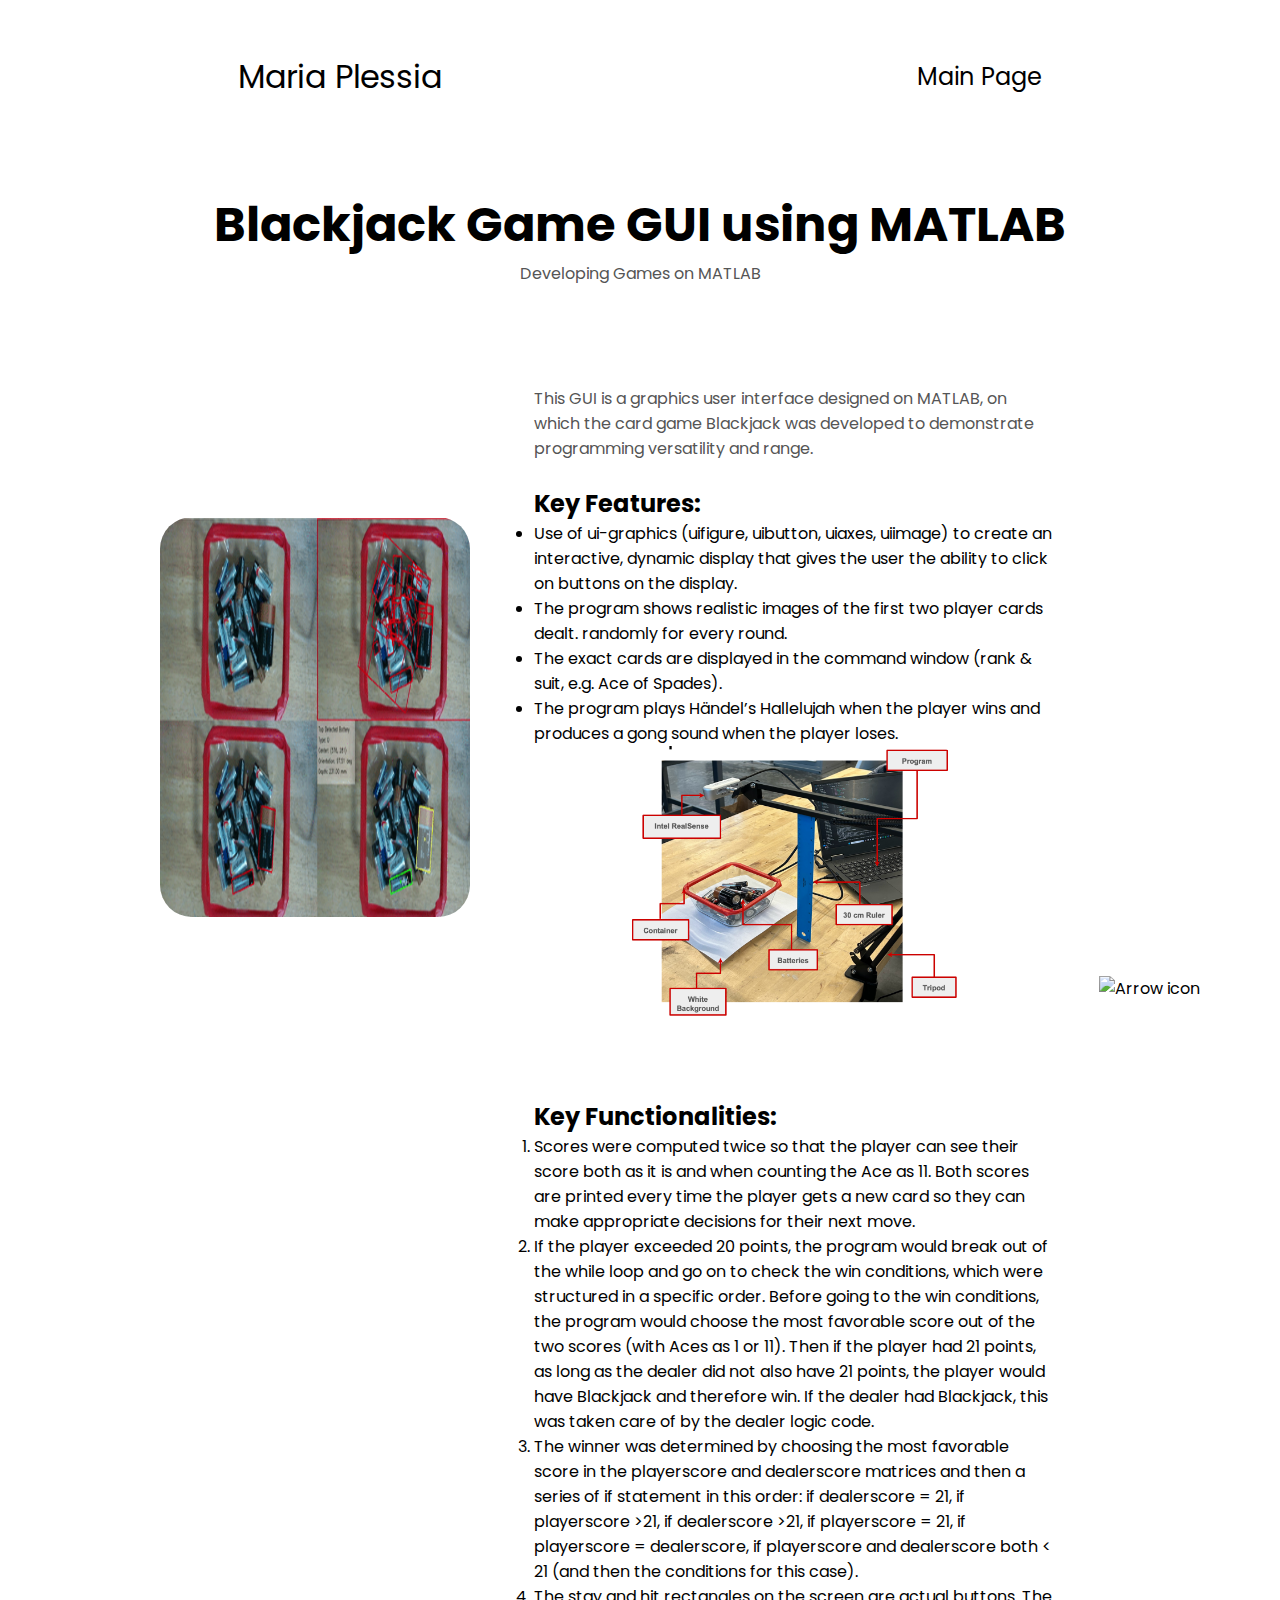
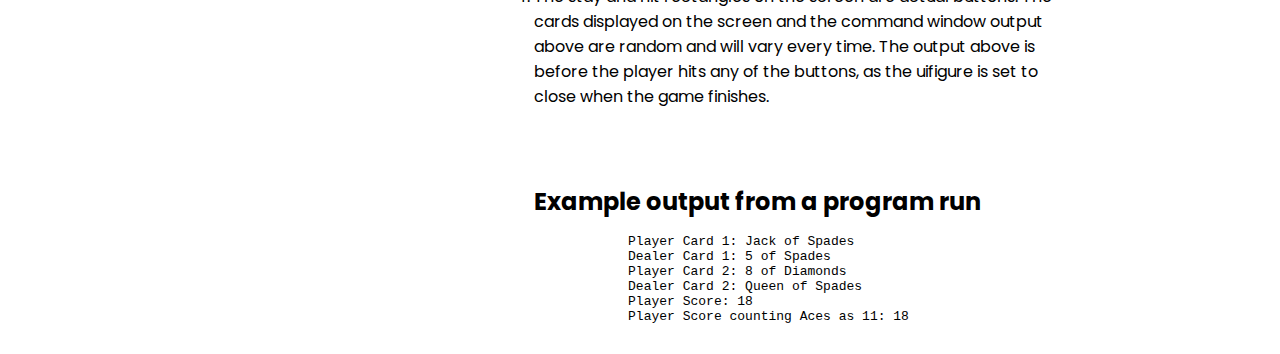
==== battery-detection.html @ 8939429e "Create battery-detection.html" ====
<!DOCTYPE html>
<html lang="en">
<head>
  <meta charset="UTF-8">
  <meta http-equiv="X-UA-Compatible" content="IE=edge" />
    <meta name="viewport" content="width=device-width, initial-scale=1.0" />
    <title>Battery Detection using OpenCV & Python</title>
    <link rel="stylesheet" href="style.css" />
    <link rel="stylesheet" href="mediaqueries.css" />
  </head>
</head>
<body>
  
  <nav id="desktop-nav">
    <div class="logo">Maria Plessia</div>
      <div>
        <ul class="nav-links">
          <a href="index.html">Main Page</a>
        </ul>
      </div>
  </nav>
  
  <section id="about">
      <h1 class="title">Blackjack Game GUI using MATLAB</h1>
      <p class="section__text__p1">Developing Games on MATLAB</p>
      <p><br/><br/><br/><br/></p>


      
      <div class="section-container">
        <div class="section__pic-container">
          <img
            src="./assets/battery-vis.png"
            alt="Battery Detection"
            class="about-pic"
            style="max-width: 100%; height: auto;"
          />
        </div>
        <div class="text-container" style="width: 70%;">
            
            <p>
              This GUI is a graphics user interface designed on MATLAB, on which the card game Blackjack was developed to demonstrate
              programming versatility and range.
              <br/>
              <br/>
            </p>
            
            <h2>Key Features:</h2>
              <ul>
                <li>Use of ui-graphics (uifigure, uibutton,
uiaxes, uiimage) to create an
interactive, dynamic display that
gives the user the ability to click on
buttons on the display.</li>
                <li>The program shows realistic images
of the first two player cards dealt.
randomly for every round.</li>
                <li>The exact cards are displayed in the
command window (rank & suit, e.g.
Ace of Spades).</li>
                <li>The program plays Händel’s
Hallelujah when the player wins and
produces a gong sound when the
player loses.</li>
              </ul>

          <img 
              src="./assets/battery-setup.png"
              alt="Battery Setup"
              class="about-pic method"
              />
          
        </br></br></br>
          <h2>Key Functionalities:</h2>
            <ol>
              <li>Scores were computed twice so that the player can see their score both as it
is and when counting the Ace as 11. Both scores are printed every time the
player gets a new card so they can make appropriate decisions for their next
move.</li>
              <li>If the player exceeded 20 points, the program would break out of the while
loop and go on to check the win conditions, which were structured in a
specific order. Before going to the win conditions, the program would choose
the most favorable score out of the two scores (with Aces as 1 or 11). Then if
the player had 21 points, as long as the dealer did not also have 21 points, the
player would have Blackjack and therefore win. If the dealer had Blackjack,
this was taken care of by the dealer logic code. </li>
              <li>The winner was determined by choosing the most favorable score in the
playerscore and dealerscore matrices and then a series of if statement in this
order: if dealerscore = 21, if playerscore >21, if dealerscore >21, if playerscore
= 21, if playerscore = dealerscore, if playerscore and dealerscore both < 21
(and then the conditions for this case).</li>
              <li>The stay and hit rectangles on the screen are
actual buttons. The cards displayed on the screen
and the command window output above are
random and will vary every time. The output above
is before the player hits any of the buttons, as the
uifigure is set to close when the game finishes.</li>
              </ol>

          </br></br></br>

          <h2>Example output from a program run</h2>
          <pre>
          <code>
            Player Card 1: Jack of Spades
            Dealer Card 1: 5 of Spades
            Player Card 2: 8 of Diamonds
            Dealer Card 2: Queen of Spades
            Player Score: 18
            Player Score counting Aces as 11: 18
          </code>
           </pre>
            
        
        </div>

        </br></br></br>
        </br></br></br>
        
      </div>
      <img
        src="./assets/arrow.png"
        alt="Arrow icon"
        class="icon arrow"
        onclick="location.href='./#details'"
      />
    </section>

</body>
</html>
---- style.css ----
/* GENERAL */

@import url("https://fonts.googleapis.com/css2?family=Poppins:wght@300;400;500;600&display=swap");

* {
  margin: 0;
  padding: 0;
}

body {
  font-family: "Poppins", sans-serif;
}

html {
  scroll-behavior: smooth;
}

p {
  color: rgb(85, 85, 85);
}

/* TRANSITION */

a,
.btn {
  transition: all 300ms ease;
}

/* DESKTOP NAV */

nav,
.nav-links {
  display: flex;
}

nav {
  justify-content: space-around;
  align-items: center;
  height: 17vh;
}

.nav-links {
  gap: 2rem;
  list-style: none;
  font-size: 1.5rem;
}

a {
  color: black;
  text-decoration: none;
  text-decoration-color: white;
}

a:hover {
  color: grey;
  text-decoration: underline;
  text-underline-offset: 1rem;
  text-decoration-color: rgb(181, 181, 181);
}

.logo {
  font-size: 2rem;
}

.logo:hover {
  cursor: default;
}

/* HAMBURGER MENU */

#hamburger-nav {
  display: none;
}

.hamburger-menu {
  position: relative;
  display: inline-block;
}

.hamburger-icon {
  display: flex;
  flex-direction: column;
  justify-content: space-between;
  height: 24px;
  width: 30px;
  cursor: pointer;
}

.hamburger-icon span {
  width: 100%;
  height: 2px;
  background-color: black;
  transition: all 0.3 ease-in-out;
}

.menu-links {
  position: absolute;
  top: 100%;
  right: 0;
  background-color: white;
  width: fit-content;
  max-height: 0;
  overflow: hidden;
  transition: all 0.3 ease-in-out;
}

.menu-links a {
  display: block;
  padding: 10px;
  text-align: center;
  font-size: 1.5rem;
  color: black;
  text-decoration: none;
  transition: all 0.3 ease-in-out;
}

.menu-links li {
  list-style: none;
}

.menu-links.open {
  max-height: 300px;
}

.hamburger-icon.open span:first-child {
  transform: rotate(45deg) translate(10px, 5px);
}

.hamburger-icon.open span:nth-child(2) {
  opacity: 0;
}

.hamburger-icon.open span:last-child {
  transform: rotate(-45deg) translate(10px, -5px);
}

.hamburger-icon span:first-child {
  transform: none;
}

.hamburger-icon span:first-child {
  opacity: 1;
}

.hamburger-icon span:first-child {
  transform: none;
}

/* SECTIONS */

section {
  padding-top: 4vh;
  height: 96vh;
  margin: 0 10rem;
  box-sizing: border-box;
  min-height: fit-content;
}

.section-container {
  display: flex;
}

/* PROFILE SECTION */

#profile {
  display: flex;
  justify-content: center;
  gap: 5rem;
  height: 80vh;
}

.section__pic-container {
  display: flex;
  height: 400px;
  width: 400px;
  margin: auto 0;
}

.section__text {
  align-self: center;
  text-align: center;
}

.section__text p {
  font-weight: 600;
}

.section__text__p1 {
  text-align: center;
}

.section__text__p2 {
  font-size: 1.75rem;
  margin-bottom: 1rem;
}

.title {
  font-size: 3rem;
  text-align: center;
}

.part-title {
  font-size: 2rem;
  text-align: center;
}

#socials-container {
  display: flex;
  justify-content: center;
  margin-top: 1rem;
  gap: 1rem;
}

/* ICONS */

.icon {
  cursor: pointer;
  height: 2rem;
}

/* BUTTONS */

.btn-container {
  display: flex;
  justify-content: center;
  gap: 1rem;
}

.btn {
  font-weight: 600;
  transition: all 300ms ease;
  padding: 1rem;
  width: 8rem;
  border-radius: 2rem;
}

.btn-color-1,
.btn-color-2 {
  border: rgb(53, 53, 53) 0.1rem solid;
}

.btn-color-1:hover,
.btn-color-2:hover {
  cursor: pointer;
}

.btn-color-1,
.btn-color-2:hover {
  background: rgb(53, 53, 53);
  color: white;
}

.btn-color-1:hover {
  background: rgb(0, 0, 0);
}

.btn-color-2 {
  background: none;
}

.btn-color-2:hover {
  border: rgb(255, 255, 255) 0.1rem solid;
}

.btn-container {
  gap: 1rem;
}

/* ABOUT SECTION */

#about {
  position: relative;
}

.about-containers {
  gap: 2rem;
  margin-bottom: 2rem;
  margin-top: 2rem;
}

.about-details-container {
  justify-content: center;
  flex-direction: column;
}

.about-containers,
.about-details-container {
  display: flex;
}

.about-pic {
  border-radius: 2rem;
}

.arrow {
  position: absolute;
  right: -5rem;
  bottom: 2.5rem;
}

.details-container {
  padding: 1.5rem;
  flex: 1;
  background: white;
  border-radius: 2rem;
  border: rgb(53, 53, 53) 0.1rem solid;
  border-color: rgb(163, 163, 163);
  text-align: center;
}

.section-container {
  gap: 4rem;
  height: 80%;
}

.section__pic-container {
  height: 400px;
  width: 400px;
  margin: auto 0;
}

/* EXPERIENCE SECTION */

#experience {
  position: relative;
}

.experience-sub-title {
  color: rgb(85, 85, 85);
  font-weight: 600;
  font-size: 1.75rem;
  margin-bottom: 2rem;
}

.experience-details-container {
  display: flex;
  justify-content: center;
  flex-direction: column;
}

.article-container {
  display: flex;
  text-align: initial;
  flex-wrap: wrap;
  flex-direction: row;
  gap: 2.5rem;
  justify-content: space-around;
}

article {
  display: flex;
  width: 10rem;
  justify-content: space-around;
  gap: 0.5rem;
}

article .icon {
  cursor: default;
}

/* PROJECTS SECTION */

#projects {
  position: relative;
}

.color-container {
  border-color: rgb(163, 163, 163);
  background: rgb(250, 250, 250);
}

.project-img {
  border-radius: 2rem;
  width: 90%;
  height: 90%;
}

.project-title {
  margin: 1rem;
  color: black;
}

.project-btn {
  color: black;
  border-color: rgb(163, 163, 163);
}

/* CONTACT */

#contact {
  display: flex;
  justify-content: center;
  flex-direction: column;
  height: 70vh;
}

.contact-info-upper-container {
  display: flex;
  justify-content: center;
  border-radius: 2rem;
  border: rgb(53, 53, 53) 0.1rem solid;
  border-color: rgb(163, 163, 163);
  background: (250, 250, 250);
  margin: 2rem auto;
  padding: 0.5rem;
}

.contact-info-container {
  display: flex;
  align-items: center;
  justify-content: center;
  gap: 0.5rem;
  margin: 1rem;
}

.contact-info-container p {
  font-size: larger;
}

.contact-icon {
  cursor: default;
}

.email-icon {
  height: 2.5rem;
}

.about-pic.method {
  display: block;
  margin: 0 auto;
  max-width: 340px; 
}

/* FOOTER SECTION */

footer {
  height: 26vh;
  margin: 0 1rem;
}

footer p {
  text-align: center;
}


/* Projects */

  .img-container {
    display: flex;
    justify-content: center;
    align-items: center;
    height: 300px; /* Adjust the height as needed */
  }
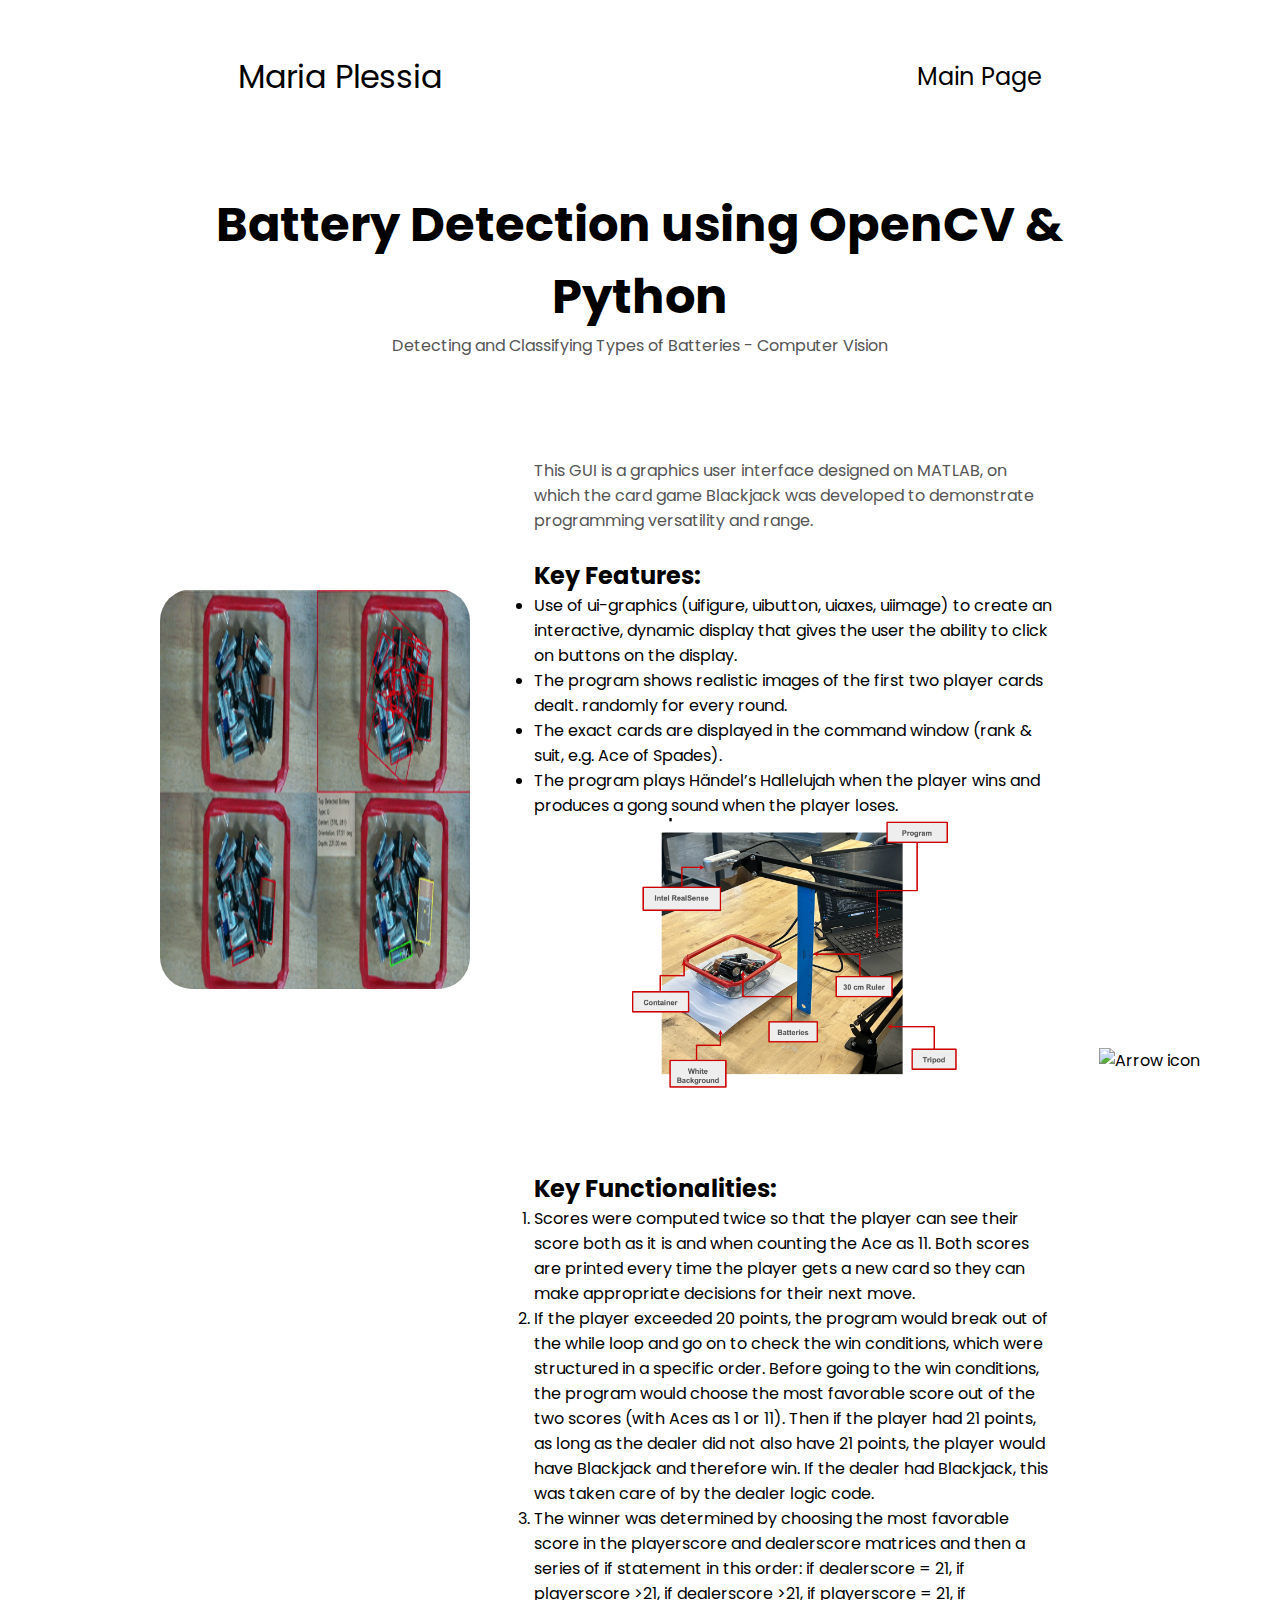
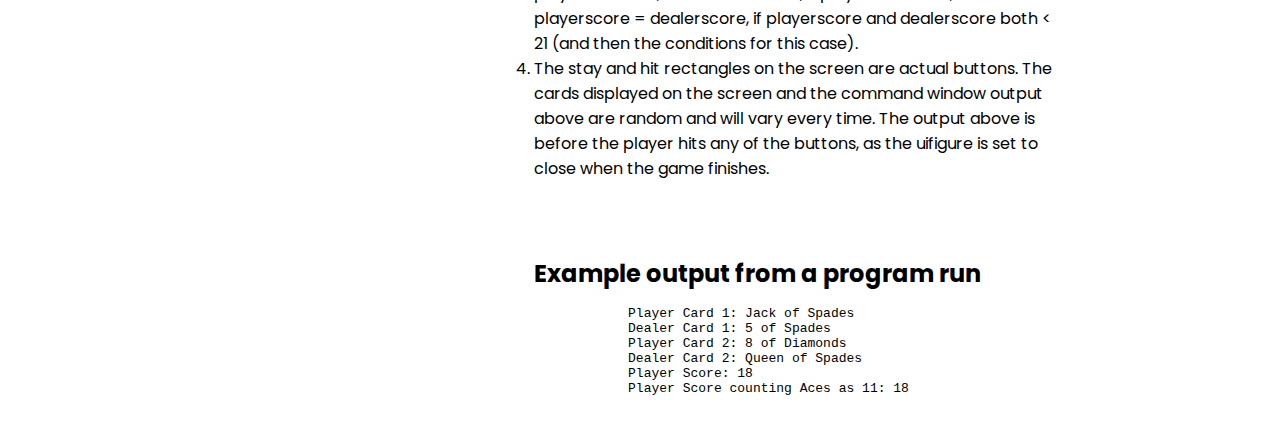
==== commit 50029782: "Update battery-detection.html" ====
--- a/battery-detection.html
+++ b/battery-detection.html
@@ -21,8 +21,8 @@
   </nav>
   
   <section id="about">
-      <h1 class="title">Blackjack Game GUI using MATLAB</h1>
-      <p class="section__text__p1">Developing Games on MATLAB</p>
+      <h1 class="title">Battery Detection using OpenCV & Python</h1>
+      <p class="section__text__p1">Detecting and Classifying Types of Batteries - Computer Vision</p>
       <p><br/><br/><br/><br/></p>
 
 
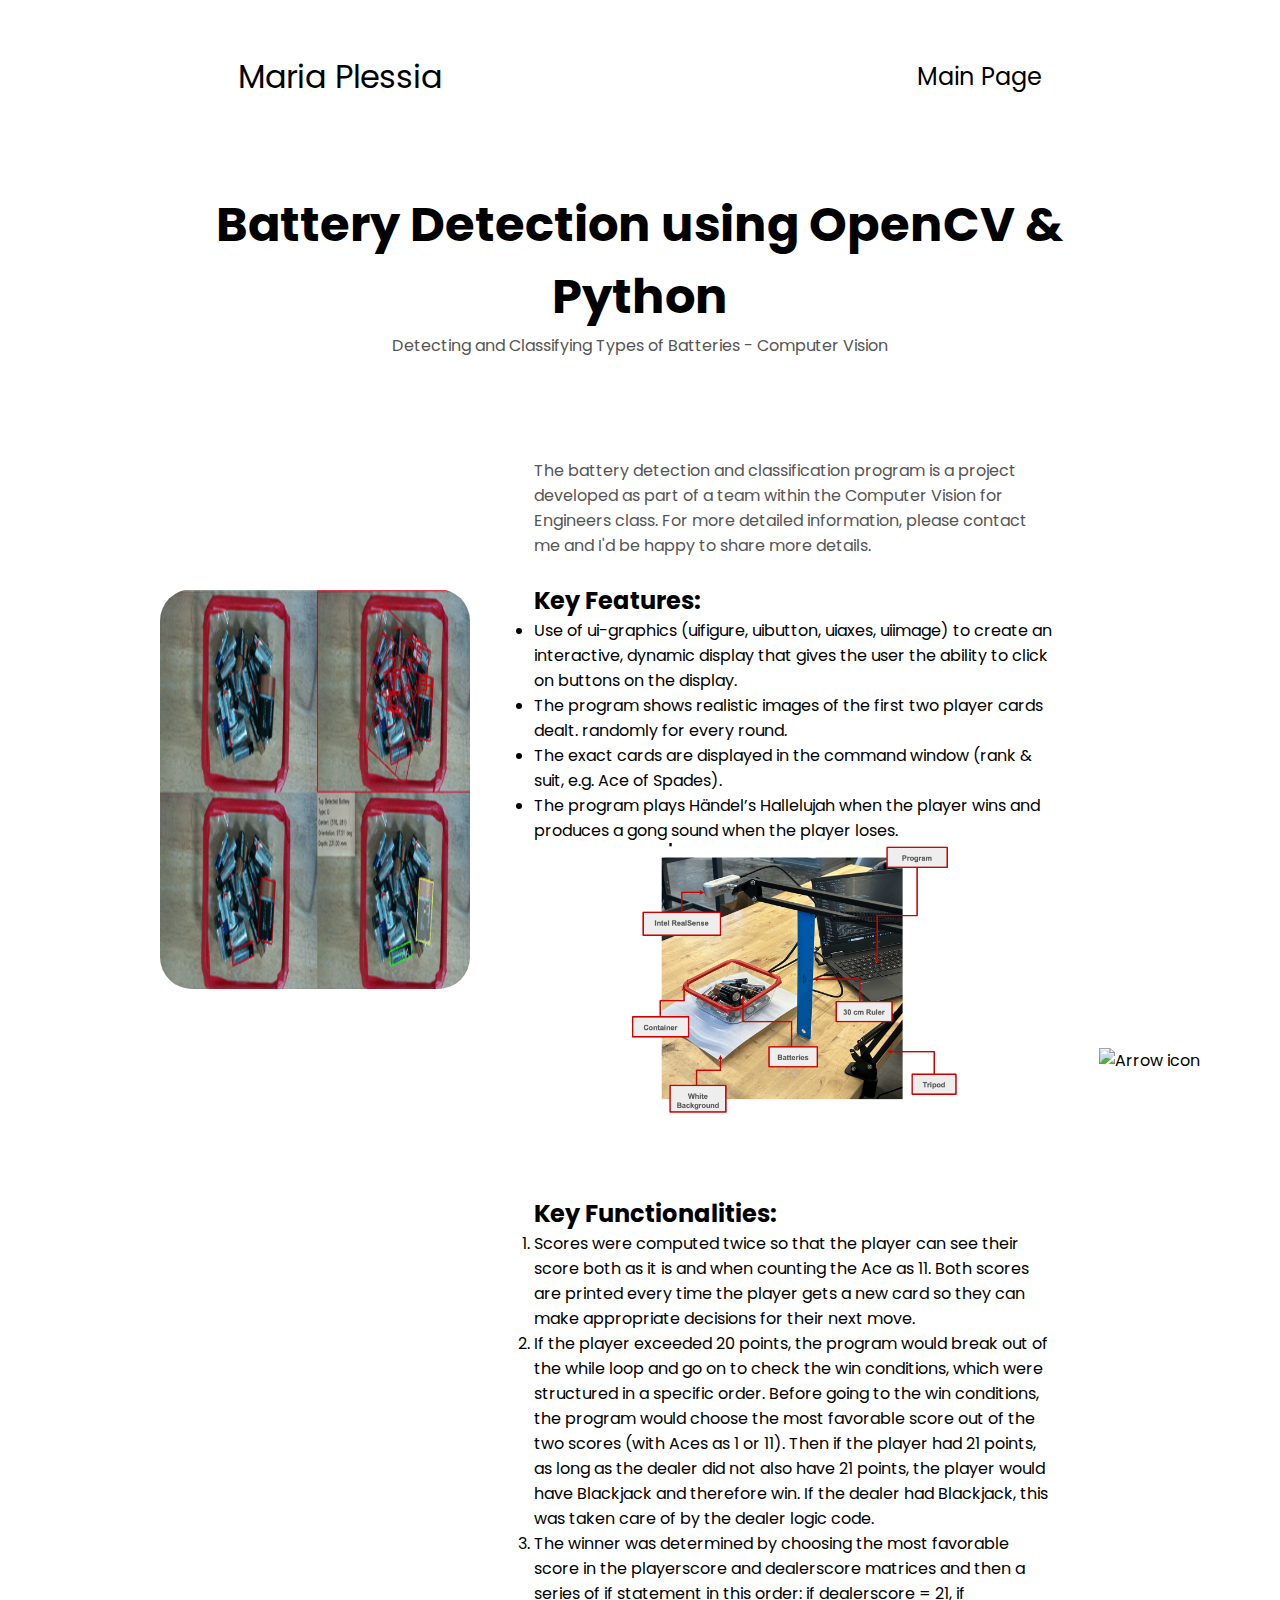
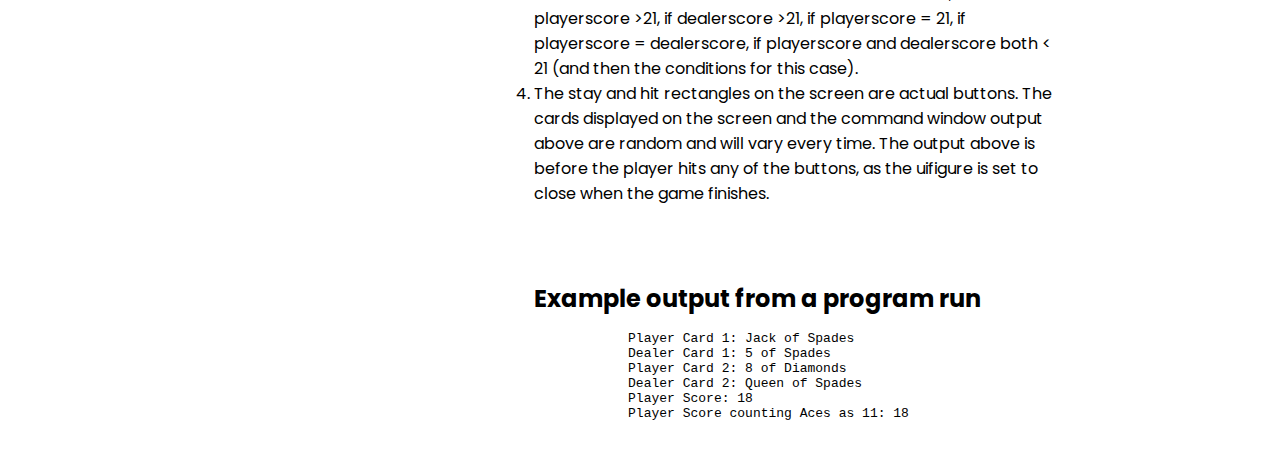
==== commit 931bd2ca: "Update battery-detection.html" ====
--- a/battery-detection.html
+++ b/battery-detection.html
@@ -39,8 +39,8 @@
         <div class="text-container" style="width: 70%;">
             
             <p>
-              This GUI is a graphics user interface designed on MATLAB, on which the card game Blackjack was developed to demonstrate
-              programming versatility and range.
+              The battery detection and classification program is a project developed as part of a team within the Computer Vision for Engineers class. For more detailed information,
+              please contact me and I'd be happy to share more details.
               <br/>
               <br/>
             </p>
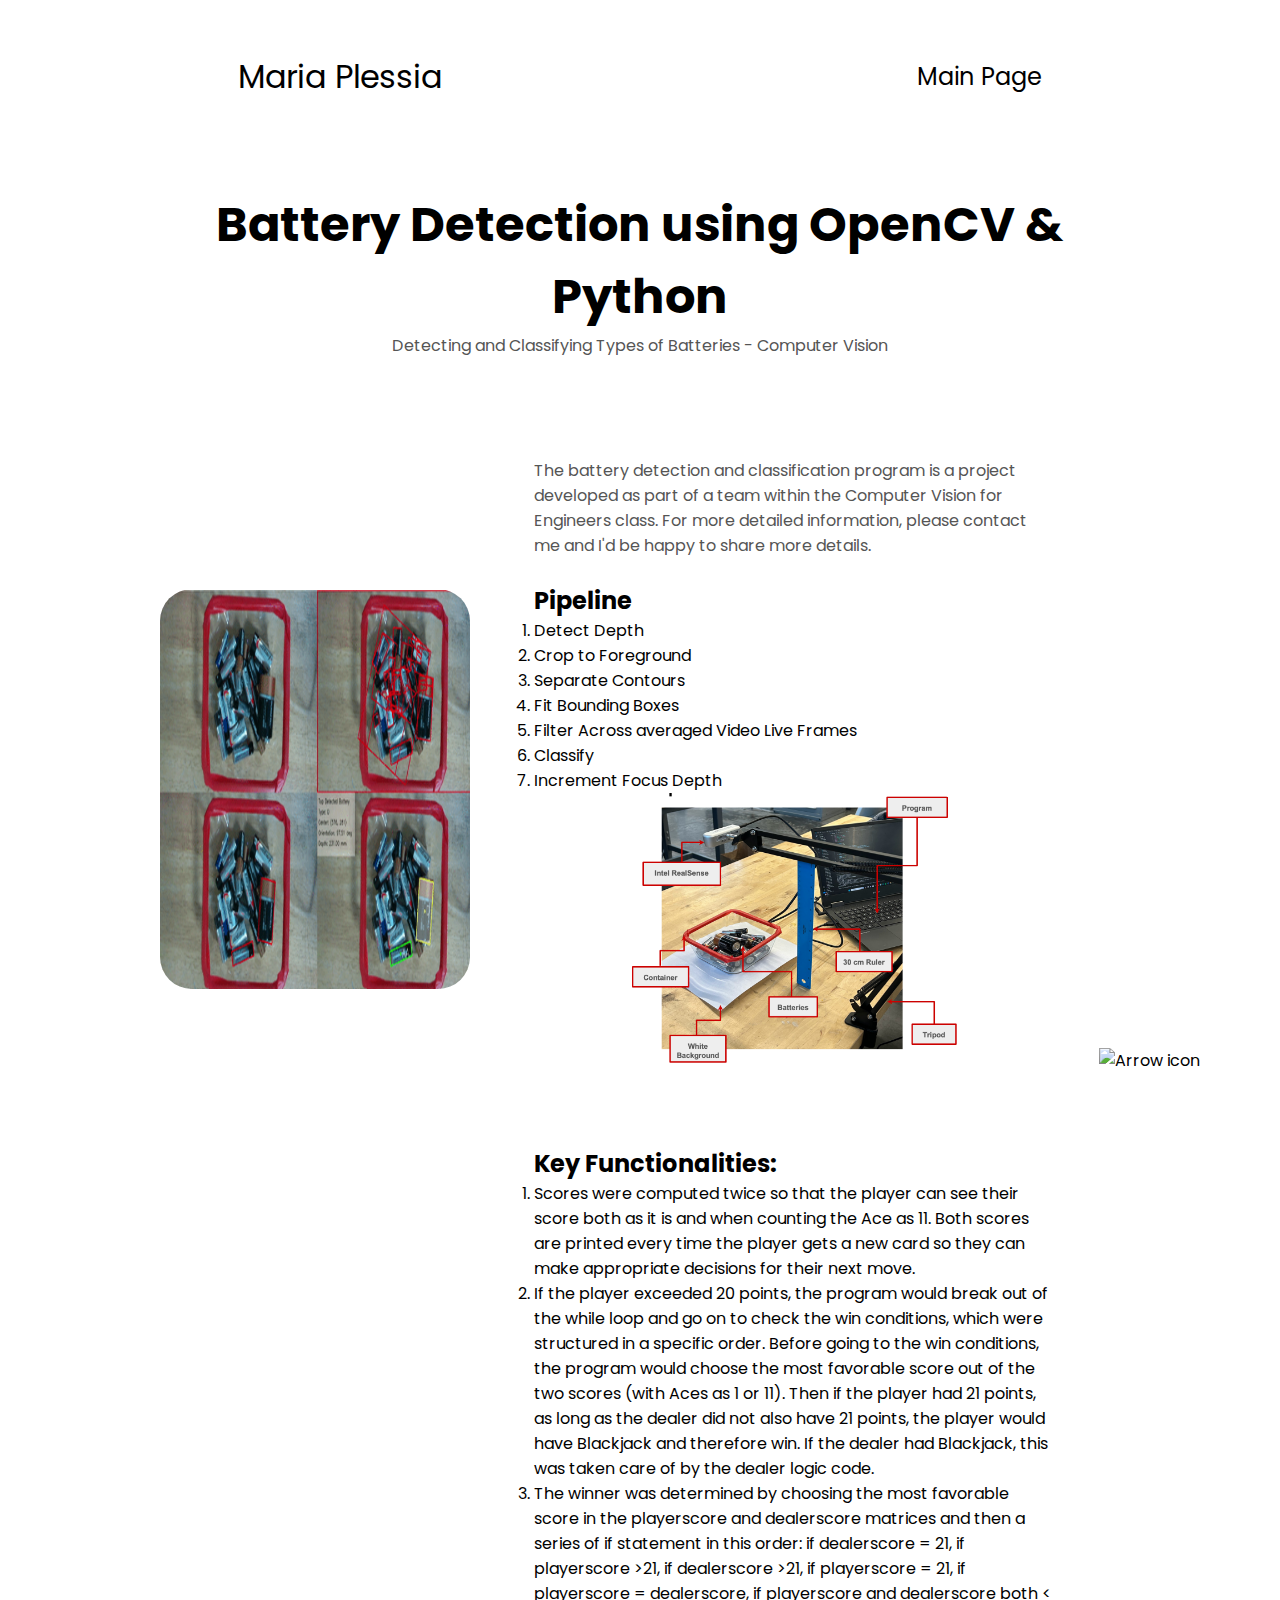
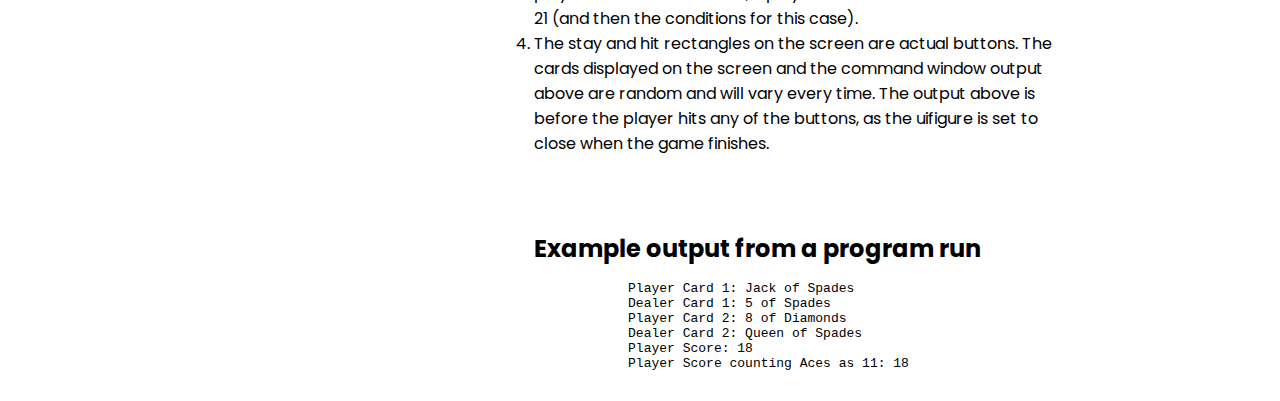
==== commit 6ac712f0: "Update battery-detection.html" ====
--- a/battery-detection.html
+++ b/battery-detection.html
@@ -45,24 +45,17 @@
               <br/>
             </p>
             
-            <h2>Key Features:</h2>
-              <ul>
-                <li>Use of ui-graphics (uifigure, uibutton,
-uiaxes, uiimage) to create an
-interactive, dynamic display that
-gives the user the ability to click on
-buttons on the display.</li>
-                <li>The program shows realistic images
-of the first two player cards dealt.
-randomly for every round.</li>
-                <li>The exact cards are displayed in the
-command window (rank & suit, e.g.
-Ace of Spades).</li>
-                <li>The program plays Händel’s
-Hallelujah when the player wins and
-produces a gong sound when the
-player loses.</li>
-              </ul>
+            <h2>Pipeline</h2>
+              <ol>
+                <li>Detect Depth</li>
+                <li>Crop to Foreground</li>
+                <li>Separate Contours</li>
+                <li>Fit Bounding Boxes</li>
+                <li>Filter Across averaged Video Live Frames</li>
+                <li>Classify</li>
+                <li>Increment Focus Depth</li>
+              </ol>
+
 
           <img 
               src="./assets/battery-setup.png"
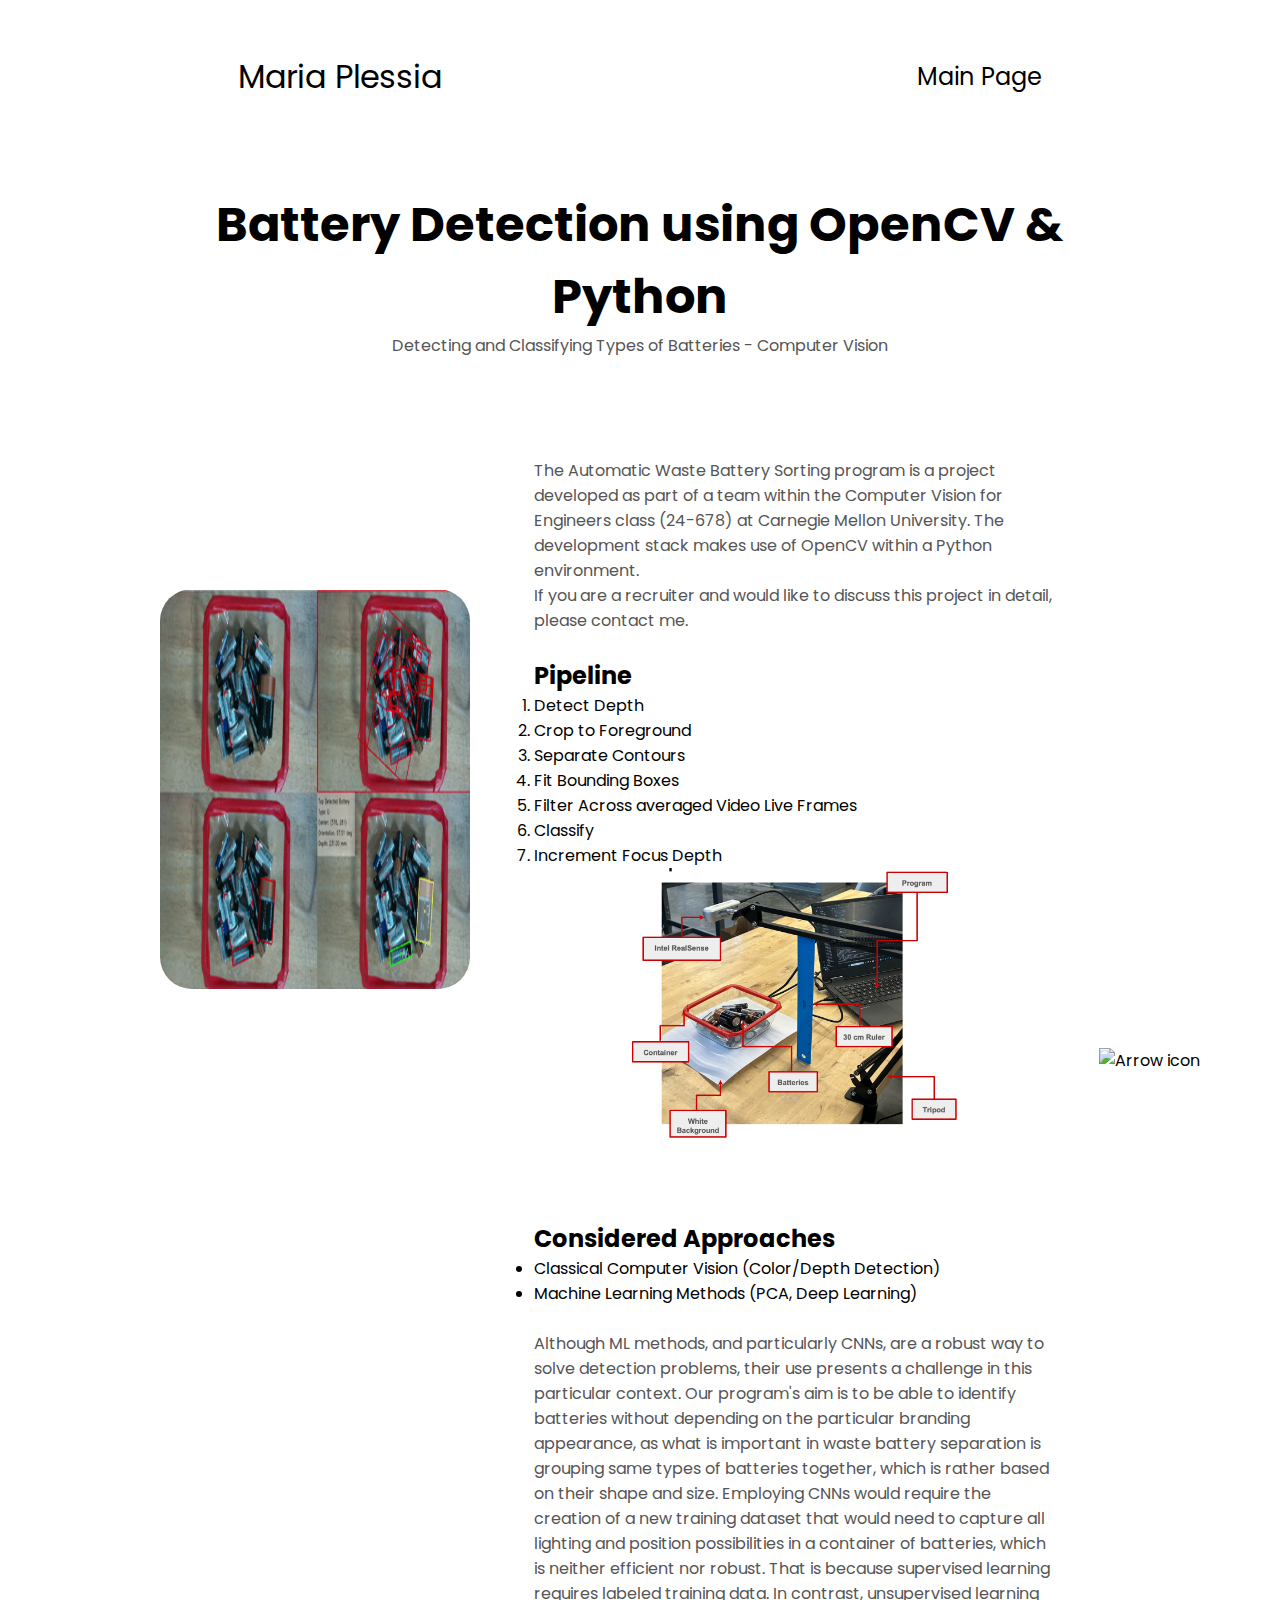
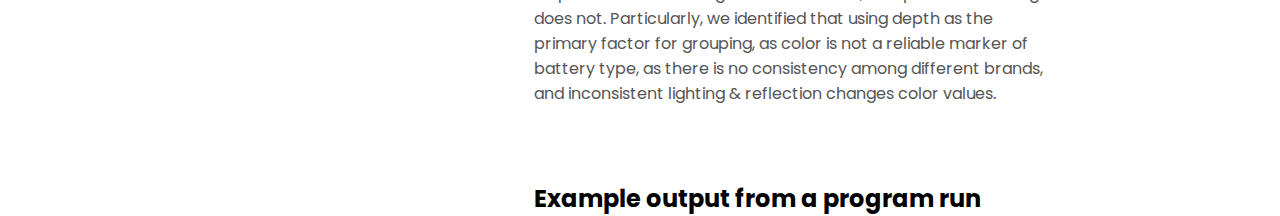
==== commit 2befd872: "Update battery-detection.html" ====
--- a/battery-detection.html
+++ b/battery-detection.html
@@ -39,8 +39,13 @@
         <div class="text-container" style="width: 70%;">
             
             <p>
-              The battery detection and classification program is a project developed as part of a team within the Computer Vision for Engineers class. For more detailed information,
-              please contact me and I'd be happy to share more details.
+              The Automatic Waste Battery Sorting program is a project developed as part of a team within the Computer Vision for Engineers class (24-678) at Carnegie Mellon University. 
+              The development stack makes use of OpenCV within a Python environment.
+
+              <br/>
+              
+              <it> If you are a recruiter and would like to discuss this project in detail, please contact me. </it>
+              
               <br/>
               <br/>
             </p>
@@ -64,45 +69,30 @@
               />
           
         </br></br></br>
-          <h2>Key Functionalities:</h2>
-            <ol>
-              <li>Scores were computed twice so that the player can see their score both as it
-is and when counting the Ace as 11. Both scores are printed every time the
-player gets a new card so they can make appropriate decisions for their next
-move.</li>
-              <li>If the player exceeded 20 points, the program would break out of the while
-loop and go on to check the win conditions, which were structured in a
-specific order. Before going to the win conditions, the program would choose
-the most favorable score out of the two scores (with Aces as 1 or 11). Then if
-the player had 21 points, as long as the dealer did not also have 21 points, the
-player would have Blackjack and therefore win. If the dealer had Blackjack,
-this was taken care of by the dealer logic code. </li>
-              <li>The winner was determined by choosing the most favorable score in the
-playerscore and dealerscore matrices and then a series of if statement in this
-order: if dealerscore = 21, if playerscore >21, if dealerscore >21, if playerscore
-= 21, if playerscore = dealerscore, if playerscore and dealerscore both < 21
-(and then the conditions for this case).</li>
-              <li>The stay and hit rectangles on the screen are
-actual buttons. The cards displayed on the screen
-and the command window output above are
-random and will vary every time. The output above
-is before the player hits any of the buttons, as the
-uifigure is set to close when the game finishes.</li>
-              </ol>
 
+          <h2>Considered Approaches</h2>
+
+          <ul>
+            <li>Classical Computer Vision (Color/Depth Detection)</li>
+            <li>Machine Learning Methods (PCA, Deep Learning)</li>
+          </ul>
+          
+          </br>
+
+          <p>
+            Although ML methods, and particularly CNNs, are a robust way to solve detection problems, their use presents a challenge in this particular context. 
+            Our program's aim is to be able to identify batteries without depending on the particular branding appearance, as what is important in waste battery separation is
+            grouping same types of batteries together, which is rather based on their shape and size. Employing CNNs would require the creation of a new training dataset
+            that would need to capture all lighting and position possibilities in a container of batteries, which is neither efficient nor robust. That is because supervised learning 
+            requires labeled training data. In contrast, unsupervised learning does not. Particularly, we identified that using depth as the primary factor for grouping,
+            as color is not a reliable marker of battery type, as there is no consistency among different brands, and inconsistent lighting & reflection changes color values.
+
+          </p>
+          
           </br></br></br>
 
           <h2>Example output from a program run</h2>
-          <pre>
-          <code>
-            Player Card 1: Jack of Spades
-            Dealer Card 1: 5 of Spades
-            Player Card 2: 8 of Diamonds
-            Dealer Card 2: Queen of Spades
-            Player Score: 18
-            Player Score counting Aces as 11: 18
-          </code>
-           </pre>
+          
             
         
         </div>
